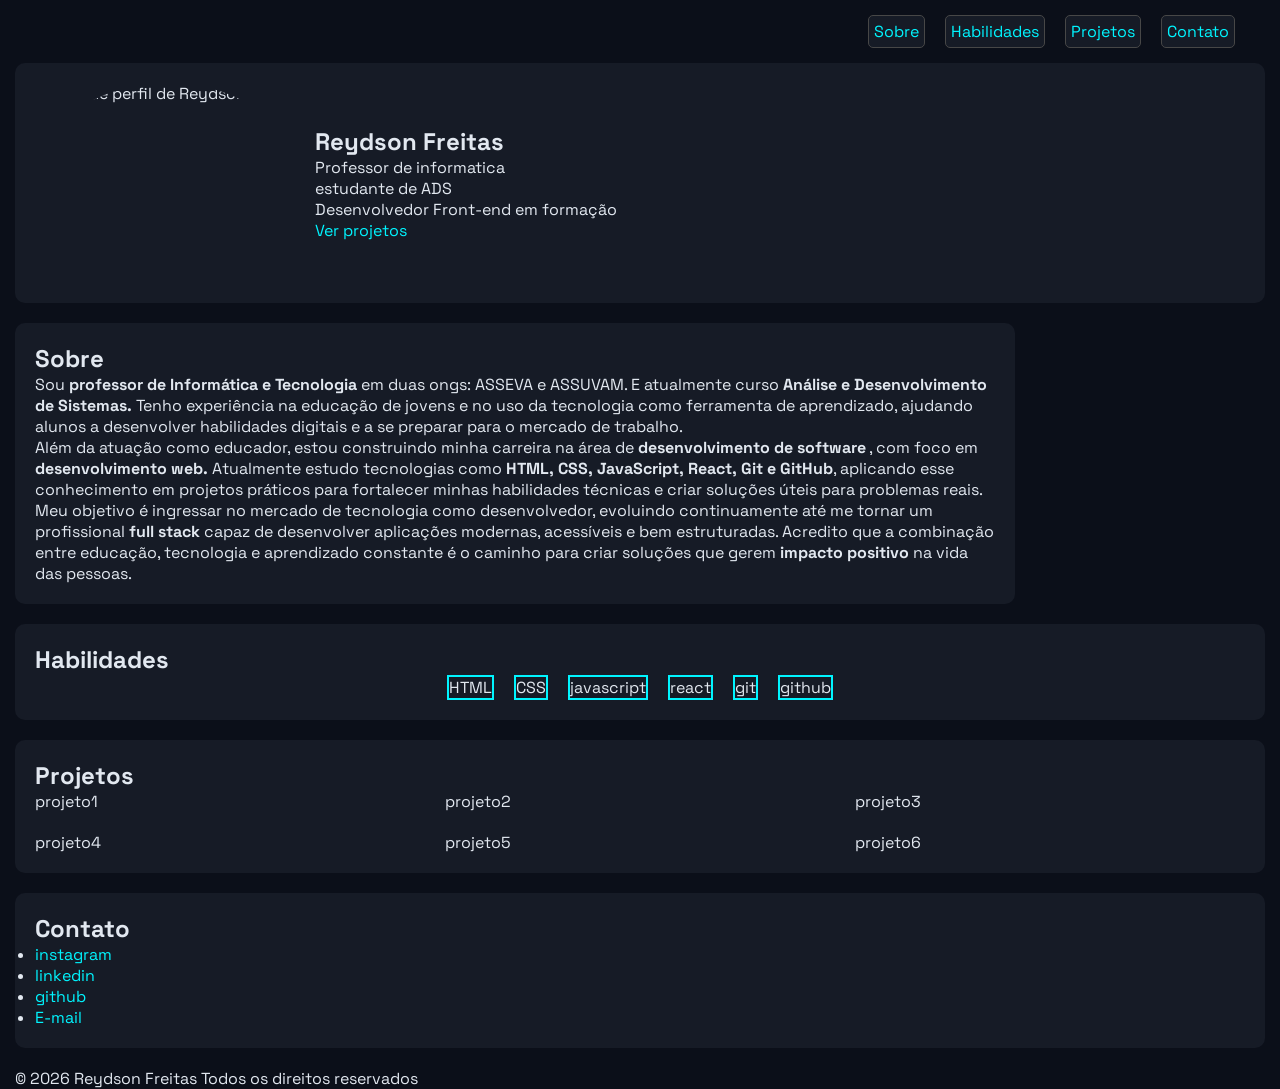
==== index.html @ 90e9b239 "adicionando responsividade" ====
<!DOCTYPE html>
<html lang="pt-br">
<head>
    <meta charset="UTF-8">
    <meta name="viewport" content="width=device-width, initial-scale=1.0">
    <link rel="stylesheet" href="estilos/style.css">
    <title>Reydson Freitas</title>
    
</head>
<body>
    <header>
        <nav>
            
                <a class= "link-menu"href="#sobre">Sobre</a>
                <a class= "link-menu" href="#habilidades">Habilidades</a>
                <a class= "link-menu" href="#projetos">Projetos</a>
                <a class= "link-menu" href="#contato">Contato</a>
                
            
        </nav>
    </header>
    <main>
        <section id="hero" class="card">
            <img id="foto-perfil" src="https://media-for2-1.cdn.whatsapp.net/v/t61.24694-24/645769367_1255260869855147_7227590688720241888_n.jpg?ccb=11-4&oh=01_Q5Aa5AEWdIJqq0IqtTWEjydWsKfgz4oxguf2afzI5N_T5VTfdA&oe=6A67A7CE&_nc_sid=5e03e0&_nc_cat=100" alt="foto de perfil de Reydson freitas">
            <div id="txt-hero">
            <h1>Reydson Freitas</h1>
            <p>Professor de informatica</p>
            <p>estudante de ADS</p>
            <p>Desenvolvedor Front-end em formação</p>
            <a href="#projetos">Ver projetos</a>
            </div>

        </section>
        <section id="sobre" class="card">
            <h2>Sobre</h2>
            <p>Sou <strong> professor de Informática e Tecnologia</strong>  em duas ongs: ASSEVA e ASSUVAM. E atualmente curso <strong>Análise e Desenvolvimento de Sistemas.</strong> Tenho experiência na educação de jovens e no uso da tecnologia como ferramenta de aprendizado, ajudando alunos a desenvolver habilidades digitais e a se preparar para o mercado de trabalho.</p>
                
            <p>Além da atuação como educador, estou construindo minha carreira na área de <strong>desenvolvimento de software</strong> , com foco em <strong>desenvolvimento web.</strong> Atualmente estudo tecnologias como <strong>HTML, CSS, JavaScript, React, Git e GitHub</strong>, aplicando esse conhecimento em projetos práticos para fortalecer minhas habilidades técnicas e criar soluções úteis para problemas reais.</p>
                
            <p>Meu objetivo é ingressar no mercado de tecnologia como desenvolvedor, evoluindo continuamente até me tornar um profissional <strong>full stack</strong> capaz de desenvolver aplicações modernas, acessíveis e bem estruturadas. Acredito que a combinação entre educação, tecnologia e aprendizado constante é o caminho para criar soluções que gerem <strong>impacto positivo</strong> na vida das pessoas.</p>

        </section>
        
        <section id="habilidades" class="card">
            <h2>Habilidades</h2>
            <div id="blocos-habilidade-geral">
                <div class="bloco-habilidade">
                    <p>HTML</p>
                </div>
                
                <div class="bloco-habilidade">
                    <p>CSS</p>
                </div>
                
                <div class="bloco-habilidade">
                    <p>javascript</p>
                </div>
                
                <div class="bloco-habilidade">
                    <p>react</p>
                </div>
                
                <div class="bloco-habilidade">
                    <p>git</p>
                </div>
                
                <div class="bloco-habilidade">
                    <p>github</p>
                </div>
            </div>
        </section>
        
        <section id="projetos" class="card">
            <div id="txt-projetos">
            <h2>Projetos</h2>
            </div>
            <div id="representacao-projetos">
            <div class="projeto">
                <p>projeto1</p>
            </div>
            <div class="projeto">
                <p>projeto2</p>
            </div>
            <div class="projeto">
                <p>projeto3</p>
            </div>
            <div class="projeto">
                <p>projeto4</p>
            </div>
            <div class="projeto">
                <p>projeto5</p>
            </div>
            <div class="projeto">
                <p>projeto6</p>
            </div>
            </div>
        </section>
        <section id="contato" class="card">
            <h2>Contato</h2>
            <ul>
                <li><a href="">instagram</a></li>
                <li><a href="">linkedin</a></li>
                <li><a href="">github</a></li>
                <li><a href="">E-mail</a></li>
                
            </ul>
        </section>
    </main>
    <footer>
        <p>© 2026 Reydson Freitas
Todos os direitos reservados</p>
    </footer>
</body>
</html>
---- estilos/style.css ----
@import url('https://fonts.googleapis.com/css2?family=Fira+Code&family=Space+Grotesk:wght@400;700&display=swap');



*{
    margin: 0;
    padding: 0;
    box-sizing: border-box;
    
}

a {
    color:var(--cor-destaque-primario);
    text-decoration: none;
}
header{
    padding: 15px 30px;
}

header nav{
    display: flex;
    gap: 20px;
    justify-content: flex-end;
    flex-wrap: wrap;
    @media (max-width:750px){
        gap: 2px;
        padding: 0;
    }
}

:root{
    --cor-fundo: #0B0F19;
    --cor-fundo-cards-sesoes: #161B26;
    --cor-texto-principal: #E2E8F0;
    --cor-destaque-primario: #00F5FF;
    --cor-destaque-secundario:#3B82F6;
}
.link-menu {
    background-color: var(--cor-fundo-cards-sesoes);
    color: var(--cor-destaque-primario);
    border: solid 1px rgb(71, 71, 71);
    border-radius: 5px;
    padding: 5px;
    text-decoration: none;
    
}
body{
    background-color: var(--cor-fundo);
    font-family: 'Space Grotesk' , sans-serif;
    margin:0 15px
}

#sobre{
     max-width: 1000px;
}

 #blocos-habilidade-geral{
    display: flex;
    justify-content: center;
    gap: 20px;
    align-items: center;
    flex-wrap:wrap;
 }

.bloco-habilidade{
    border: solid 2px var(--cor-destaque-primario);
}

#hero{
    display:flex;
    gap: 15px;
    align-items: center;
    @media(max-width: 750px){
        align-items:start;
        flex-direction: column;
    }

}

#txt-hero{
    display:flex;
    align-items:flex-start;
    flex-direction: column;
   
}

#foto-perfil{
    height: 200px;
    width: auto;
    border-radius: 50%;
    @media(max-width: 750px){
        height: 150px;
    }
    }



.card{
    background-color: var(--cor-fundo-cards-sesoes);
    color:var(--cor-texto-principal);
    margin-bottom: 20px;
    /*border: 1px solid var(--cor-destaque-primario);*/
    border-radius: 10px;
    padding: 20px;
}

#representacao-projetos{
display:grid;
grid-template-columns:repeat(3,1fr);
gap:20px;
}
footer{
    color: var(--cor-texto-principal);
}
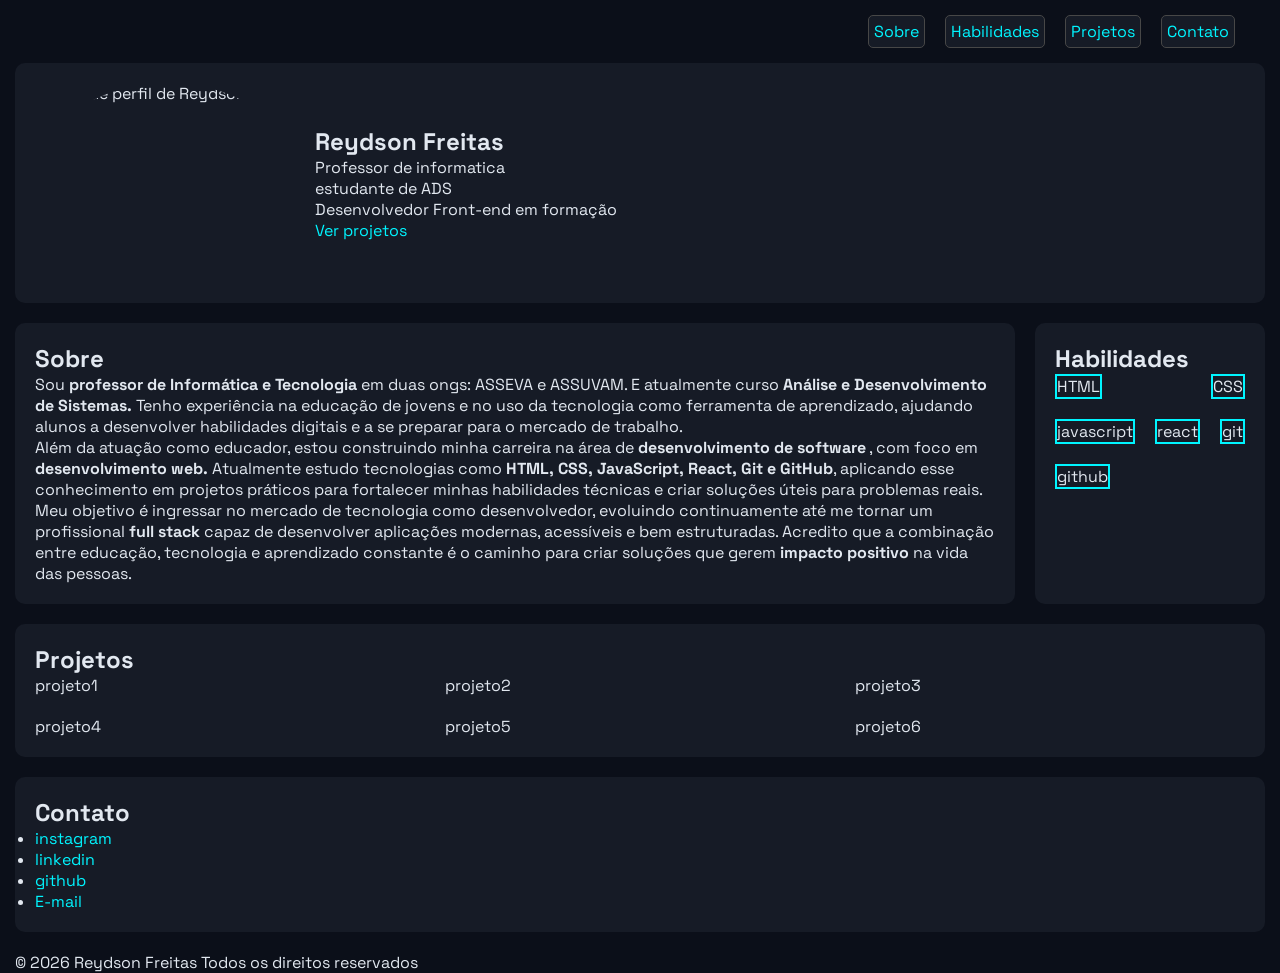
==== commit 65e5c6b7: "juntando sobre e habilidades no mesmo conteiner" ====
--- a/index.html
+++ b/index.html
@@ -31,6 +31,8 @@
             </div>
 
         </section>
+
+        <div id="sobre_e_habilidade">
         <section id="sobre" class="card">
             <h2>Sobre</h2>
             <p>Sou <strong> professor de Informática e Tecnologia</strong>  em duas ongs: ASSEVA e ASSUVAM. E atualmente curso <strong>Análise e Desenvolvimento de Sistemas.</strong> Tenho experiência na educação de jovens e no uso da tecnologia como ferramenta de aprendizado, ajudando alunos a desenvolver habilidades digitais e a se preparar para o mercado de trabalho.</p>
@@ -40,7 +42,6 @@
             <p>Meu objetivo é ingressar no mercado de tecnologia como desenvolvedor, evoluindo continuamente até me tornar um profissional <strong>full stack</strong> capaz de desenvolver aplicações modernas, acessíveis e bem estruturadas. Acredito que a combinação entre educação, tecnologia e aprendizado constante é o caminho para criar soluções que gerem <strong>impacto positivo</strong> na vida das pessoas.</p>
 
         </section>
-        
         <section id="habilidades" class="card">
             <h2>Habilidades</h2>
             <div id="blocos-habilidade-geral">
@@ -69,7 +70,8 @@
                 </div>
             </div>
         </section>
-        
+        </div>
+
         <section id="projetos" class="card">
             <div id="txt-projetos">
             <h2>Projetos</h2>
--- a/estilos/style.css
+++ b/estilos/style.css
@@ -22,11 +22,22 @@
     gap: 20px;
     justify-content: flex-end;
     flex-wrap: wrap;
-    @media (max-width:750px){
+}
+
+@media (max-width:750px) {
+    header nav{
         gap: 2px;
         padding: 0;
     }
+    #hero{
+        align-items:start;
+        flex-direction: column;
+    }
+    #foto-perfil{
+        height: 150px;
+    }
 }
+    
 
 :root{
     --cor-fundo: #0B0F19;
@@ -50,13 +61,23 @@
     margin:0 15px
 }
 
+#sobre_e_habilidade{
+    display: flex;
+    flex-wrap:wrap;
+}
+
 #sobre{
      max-width: 1000px;
+     
+     margin-right: 20px;
+}
+#habilidades{
+    flex: 1;
 }
 
  #blocos-habilidade-geral{
     display: flex;
-    justify-content: center;
+    justify-content:space-between;
     gap: 20px;
     align-items: center;
     flex-wrap:wrap;
@@ -70,11 +91,6 @@
     display:flex;
     gap: 15px;
     align-items: center;
-    @media(max-width: 750px){
-        align-items:start;
-        flex-direction: column;
-    }
-
 }
 
 #txt-hero{
@@ -88,9 +104,6 @@
     height: 200px;
     width: auto;
     border-radius: 50%;
-    @media(max-width: 750px){
-        height: 150px;
-    }
     }
 
 
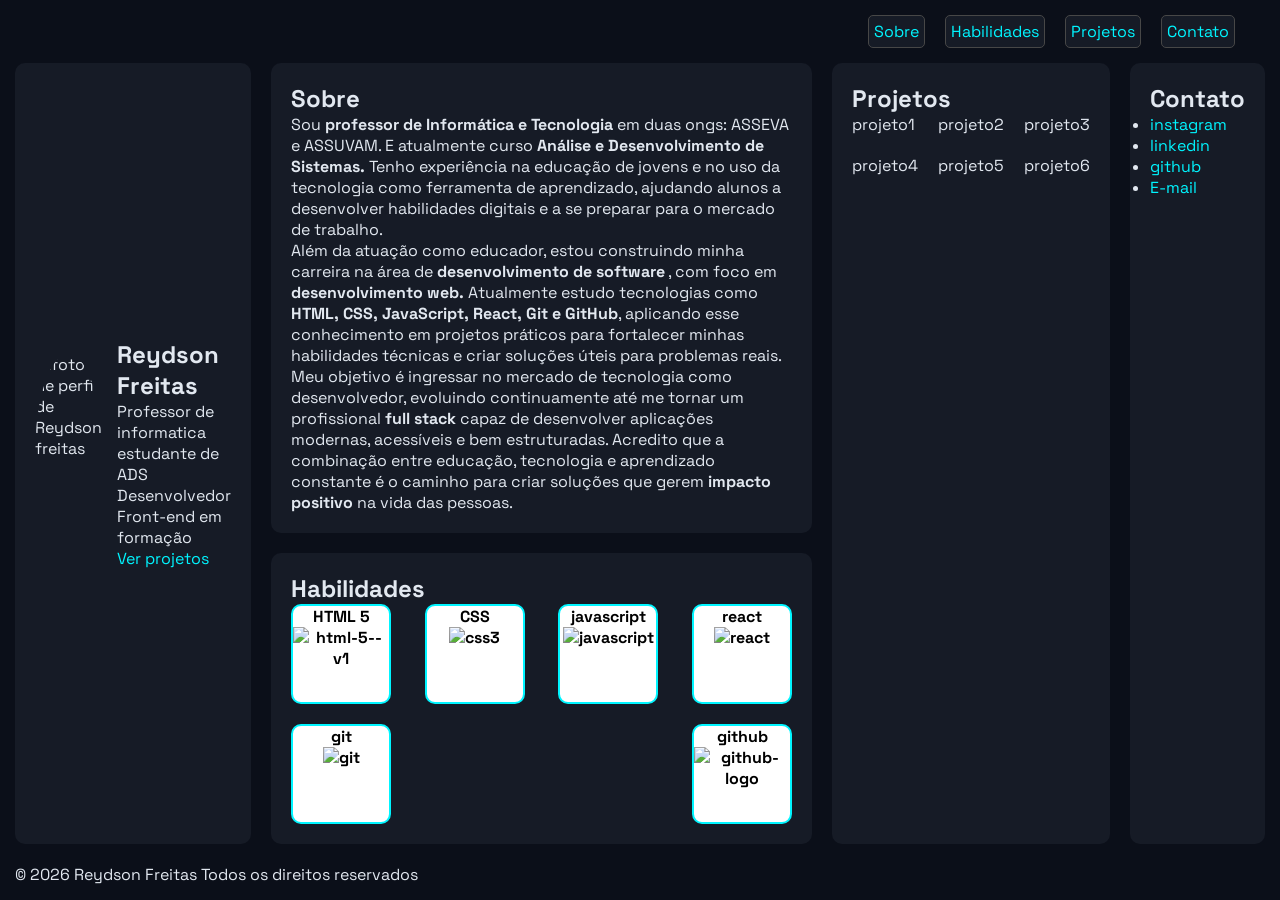
==== commit 24977299: "melhorias de responsividade e adicição de logos em habilidades" ====
--- a/index.html
+++ b/index.html
@@ -46,27 +46,33 @@
             <h2>Habilidades</h2>
             <div id="blocos-habilidade-geral">
                 <div class="bloco-habilidade">
-                    <p>HTML</p>
+                    <p>HTML 5</p>
+                    <img width="48" height="48" src="https://img.icons8.com/color/48/html-5--v1.png" alt="html-5--v1"/>
                 </div>
                 
                 <div class="bloco-habilidade">
                     <p>CSS</p>
+                    <img src="https://img.icons8.com/fluency/48/css3.png" alt="css3"/>
                 </div>
                 
                 <div class="bloco-habilidade">
                     <p>javascript</p>
+                    <img src="https://img.icons8.com/fluency/48/javascript.png" alt="javascript"/>
                 </div>
                 
                 <div class="bloco-habilidade">
                     <p>react</p>
+                    <img  src="https://img.icons8.com/officel/80/react.png" alt="react"/>
                 </div>
                 
                 <div class="bloco-habilidade">
                     <p>git</p>
+                    <img  src="https://img.icons8.com/color/48/git.png" alt="git"/>
                 </div>
                 
                 <div class="bloco-habilidade">
                     <p>github</p>
+                    <img src="https://img.icons8.com/3d-fluency/94/github-logo.png" alt="github-logo"/>
                 </div>
             </div>
         </section>
--- a/estilos/style.css
+++ b/estilos/style.css
@@ -36,8 +36,16 @@
     #foto-perfil{
         height: 150px;
     }
+
 }
-    
+ 
+@media(max-width:1335px){
+    #sobre_e_habilidade{
+        display: flex;
+        flex-direction: column;
+        
+    }
+}
 
 :root{
     --cor-fundo: #0B0F19;
@@ -58,18 +66,23 @@
 body{
     background-color: var(--cor-fundo);
     font-family: 'Space Grotesk' , sans-serif;
-    margin:0 15px
+    margin:0 15px;
+}
+
+main{
+    display: flex;
+    gap: 20px;
 }
 
 #sobre_e_habilidade{
     display: flex;
     flex-wrap:wrap;
+    gap: 20px;
 }
 
 #sobre{
-     max-width: 1000px;
-     
-     margin-right: 20px;
+     flex:2;
+     margin: 0;
 }
 #habilidades{
     flex: 1;
@@ -85,6 +98,22 @@
 
 .bloco-habilidade{
     border: solid 2px var(--cor-destaque-primario);
+    background-color: white;
+    color: black;
+    font-weight: bold;
+    text-align: center;
+    height: 100px;
+    width: 100px;
+    border-radius: 10px;
+}
+.bloco-habilidade:hover{
+    transform: translateY(-5px);
+    box-shadow: 0 15px 35px var(--cor-destaque-primario);
+}
+
+
+.bloco-habilidade img{
+    height: 60px;
 }
 
 #hero{
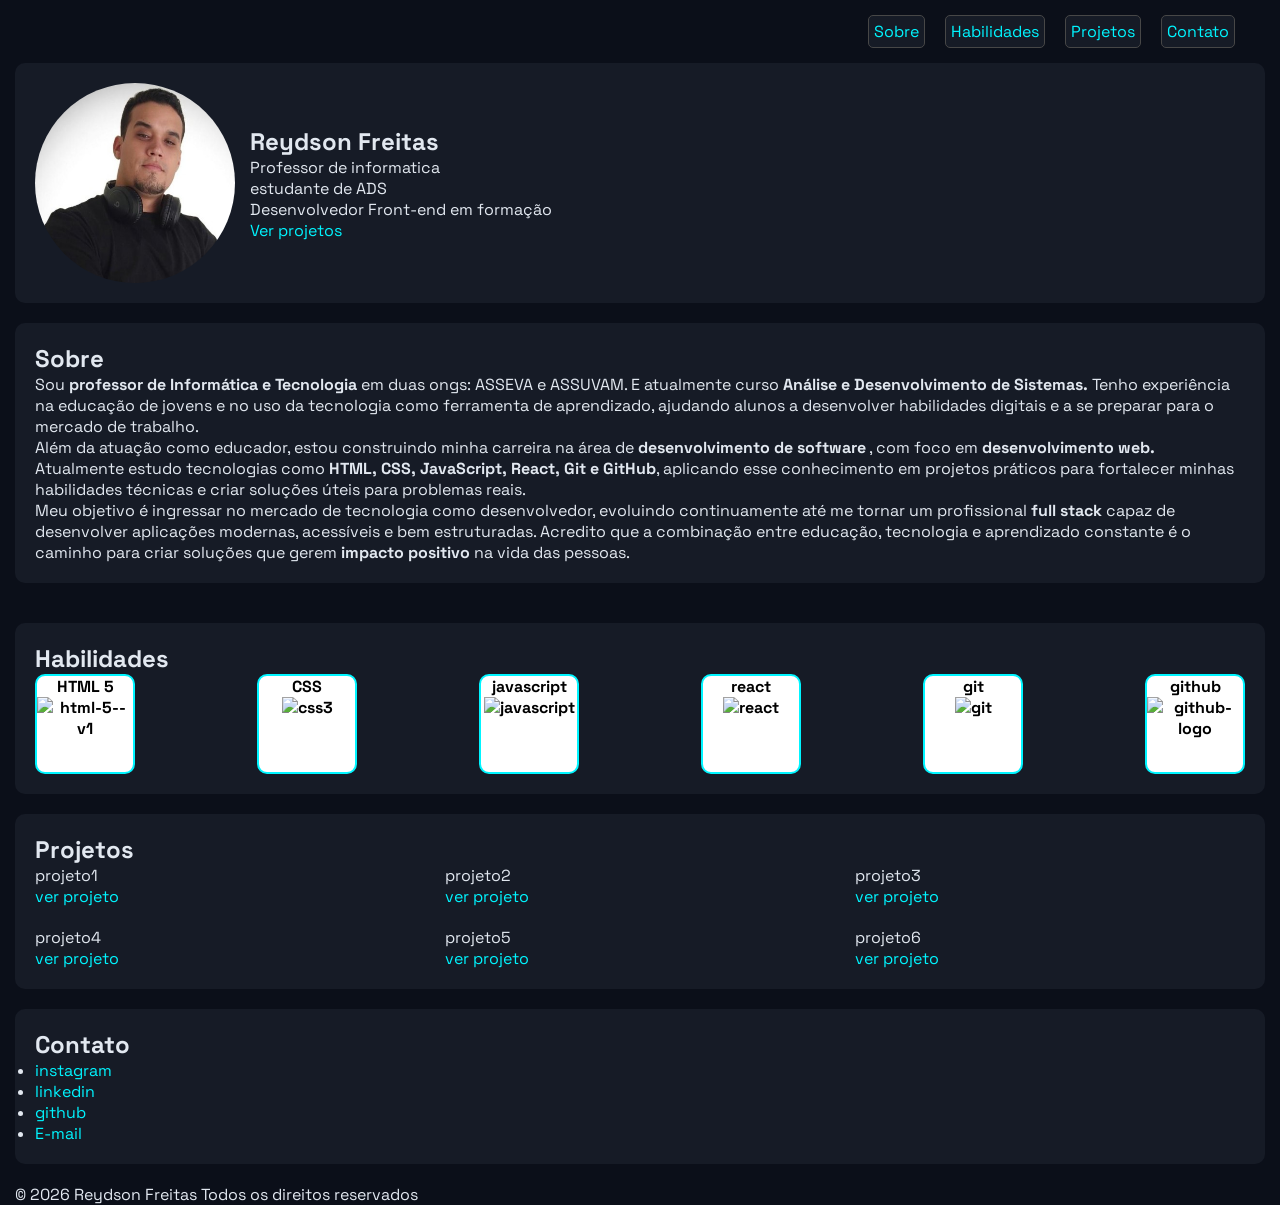
==== commit cc1dee4f: "adicionando links de contato e pagina de projeto em manutenção" ====
--- a/index.html
+++ b/index.html
@@ -21,7 +21,7 @@
     </header>
     <main>
         <section id="hero" class="card">
-            <img id="foto-perfil" src="https://media-for2-1.cdn.whatsapp.net/v/t61.24694-24/645769367_1255260869855147_7227590688720241888_n.jpg?ccb=11-4&oh=01_Q5Aa5AEWdIJqq0IqtTWEjydWsKfgz4oxguf2afzI5N_T5VTfdA&oe=6A67A7CE&_nc_sid=5e03e0&_nc_cat=100" alt="foto de perfil de Reydson freitas">
+            <img id="foto-perfil" src="imagens/foto_perfil_reydson.jpg" alt="foto_perfil_Reydson">
             <div id="txt-hero">
             <h1>Reydson Freitas</h1>
             <p>Professor de informatica</p>
@@ -85,31 +85,37 @@
             <div id="representacao-projetos">
             <div class="projeto">
                 <p>projeto1</p>
+                <a href="pagina-em-manutencao.html" target="_blank">ver projeto</a>
             </div>
             <div class="projeto">
                 <p>projeto2</p>
+                <a href="pagina-em-manutencao.html" target="_blank">ver projeto</a>
             </div>
             <div class="projeto">
                 <p>projeto3</p>
+                <a href="pagina-em-manutencao.html" target="_blank">ver projeto</a>
             </div>
             <div class="projeto">
                 <p>projeto4</p>
+                <a href="pagina-em-manutencao.html" target="_blank">ver projeto</a>
             </div>
             <div class="projeto">
                 <p>projeto5</p>
+                <a href="pagina-em-manutencao.html">ver projeto</a>
             </div>
             <div class="projeto">
                 <p>projeto6</p>
+                <a href="pagina-em-manutencao.html" target="_blank">ver projeto</a>
             </div>
             </div>
         </section>
         <section id="contato" class="card">
             <h2>Contato</h2>
             <ul>
-                <li><a href="">instagram</a></li>
-                <li><a href="">linkedin</a></li>
-                <li><a href="">github</a></li>
-                <li><a href="">E-mail</a></li>
+                <li><a href="https://www.instagram.com/reydson_freitas/" target="_blank">instagram</a></li>
+                <li><a href="https://www.linkedin.com/in/reydson-freitas-dev/" target="_blank">linkedin</a></li>
+                <li><a href="https://github.com/reydsonrafael" target="_blank">github</a></li>
+                <li><a href="mailto:reydsonrafael79495@gmail.com" target="_blank">E-mail</a></li>
                 
             </ul>
         </section>
--- a/estilos/style.css
+++ b/estilos/style.css
@@ -70,8 +70,8 @@
 }
 
 main{
-    display: flex;
     gap: 20px;
+
 }
 
 #sobre_e_habilidade{
@@ -82,7 +82,7 @@
 
 #sobre{
      flex:2;
-     margin: 0;
+     
 }
 #habilidades{
     flex: 1;
@@ -114,6 +114,7 @@
 
 .bloco-habilidade img{
     height: 60px;
+    width: 60px;
 }
 
 #hero{
@@ -131,7 +132,7 @@
 
 #foto-perfil{
     height: 200px;
-    width: auto;
+    width: 200px;
     border-radius: 50%;
     }
 
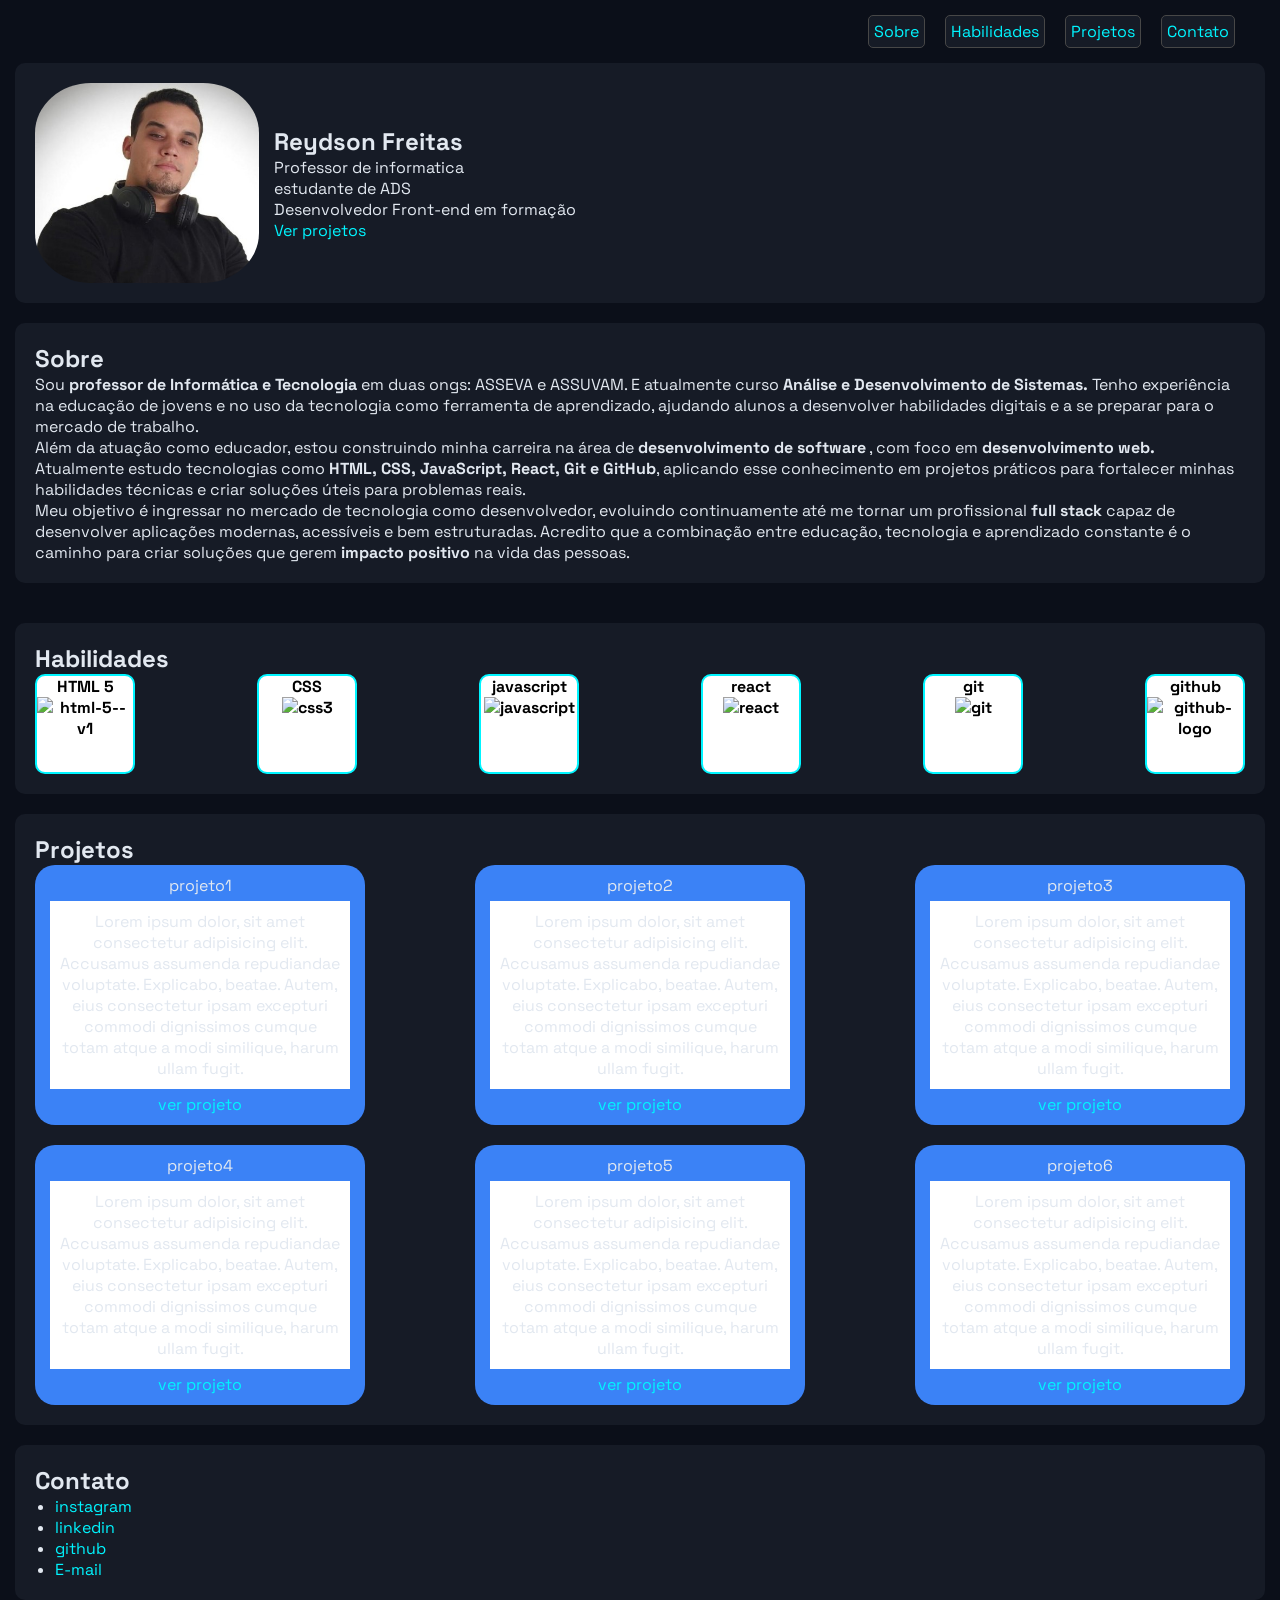
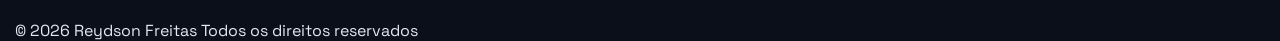
==== commit 93b2b577: "melhorando estrutura das habilidades" ====
--- a/index.html
+++ b/index.html
@@ -85,26 +85,44 @@
             <div id="representacao-projetos">
             <div class="projeto">
                 <p>projeto1</p>
+                <div class="conteudo-projetos">
+                    <p>Lorem ipsum dolor, sit amet consectetur adipisicing elit. Accusamus assumenda repudiandae voluptate. Explicabo, beatae. Autem, eius consectetur ipsam excepturi commodi dignissimos cumque totam atque a modi similique, harum ullam fugit.</p>
+                </div>
                 <a href="pagina-em-manutencao.html" target="_blank">ver projeto</a>
             </div>
             <div class="projeto">
                 <p>projeto2</p>
+                <div class="conteudo-projetos">
+                    <p>Lorem ipsum dolor, sit amet consectetur adipisicing elit. Accusamus assumenda repudiandae voluptate. Explicabo, beatae. Autem, eius consectetur ipsam excepturi commodi dignissimos cumque totam atque a modi similique, harum ullam fugit.</p>
+                </div>
                 <a href="pagina-em-manutencao.html" target="_blank">ver projeto</a>
             </div>
             <div class="projeto">
                 <p>projeto3</p>
+                <div class="conteudo-projetos">
+                    <p>Lorem ipsum dolor, sit amet consectetur adipisicing elit. Accusamus assumenda repudiandae voluptate. Explicabo, beatae. Autem, eius consectetur ipsam excepturi commodi dignissimos cumque totam atque a modi similique, harum ullam fugit.</p>
+                </div>
                 <a href="pagina-em-manutencao.html" target="_blank">ver projeto</a>
             </div>
             <div class="projeto">
                 <p>projeto4</p>
+                <div class="conteudo-projetos">
+                    <p>Lorem ipsum dolor, sit amet consectetur adipisicing elit. Accusamus assumenda repudiandae voluptate. Explicabo, beatae. Autem, eius consectetur ipsam excepturi commodi dignissimos cumque totam atque a modi similique, harum ullam fugit.</p>
+                </div>
                 <a href="pagina-em-manutencao.html" target="_blank">ver projeto</a>
             </div>
             <div class="projeto">
                 <p>projeto5</p>
+                <div class="conteudo-projetos">
+                    <p>Lorem ipsum dolor, sit amet consectetur adipisicing elit. Accusamus assumenda repudiandae voluptate. Explicabo, beatae. Autem, eius consectetur ipsam excepturi commodi dignissimos cumque totam atque a modi similique, harum ullam fugit.</p>
+                </div>
                 <a href="pagina-em-manutencao.html">ver projeto</a>
             </div>
             <div class="projeto">
                 <p>projeto6</p>
+                <div class="conteudo-projetos">
+                    <p>Lorem ipsum dolor, sit amet consectetur adipisicing elit. Accusamus assumenda repudiandae voluptate. Explicabo, beatae. Autem, eius consectetur ipsam excepturi commodi dignissimos cumque totam atque a modi similique, harum ullam fugit.</p>
+                </div>
                 <a href="pagina-em-manutencao.html" target="_blank">ver projeto</a>
             </div>
             </div>
--- a/estilos/style.css
+++ b/estilos/style.css
@@ -85,7 +85,7 @@
      
 }
 #habilidades{
-    flex: 1;
+    flex: 2;
 }
 
  #blocos-habilidade-geral{
@@ -106,7 +106,7 @@
     width: 100px;
     border-radius: 10px;
 }
-.bloco-habilidade:hover{
+.bloco-habilidade:hover, .projeto:hover{
     transform: translateY(-5px);
     box-shadow: 0 15px 35px var(--cor-destaque-primario);
 }
@@ -132,11 +132,15 @@
 
 #foto-perfil{
     height: 200px;
-    width: 200px;
-    border-radius: 50%;
+    width: auto;
+    border-radius: 25%;
+    
     }
 
-
+#hero:hover, #sobre:hover, #habilidades:hover, #projetos:hover,#contato:hover{
+    box-shadow: 0px 5px 5px 5px #fcfcfd36;
+    /*transform: translateY(-5px);*/
+}
 
 .card{
     background-color: var(--cor-fundo-cards-sesoes);
@@ -148,9 +152,41 @@
 }
 
 #representacao-projetos{
-display:grid;
-grid-template-columns:repeat(3,1fr);
-gap:20px;
+    display: flex;
+    justify-content:space-between;
+    gap: 20px;
+    align-items: center;
+    flex-wrap:wrap;
+    text-align: center;
+    flex:auto;
+    
+}
+
+.projeto{
+   
+    background-color: #3B82F6;
+    justify-content: center;
+    align-items: center;
+    flex-wrap: wrap; 
+    border-radius: 20px;
+    padding: 10px;
+}
+
+.projeto p{
+    width: 100%;
+    justify-content: center;
+    text-align: center;
+}
+
+.conteudo-projetos{
+    background-color: white;
+    width: 300px;
+    margin: 5px;;
+    padding: 10px;
+}
+
+#contato ul{
+    padding-left: 20px;
 }
 footer{
     color: var(--cor-texto-principal);
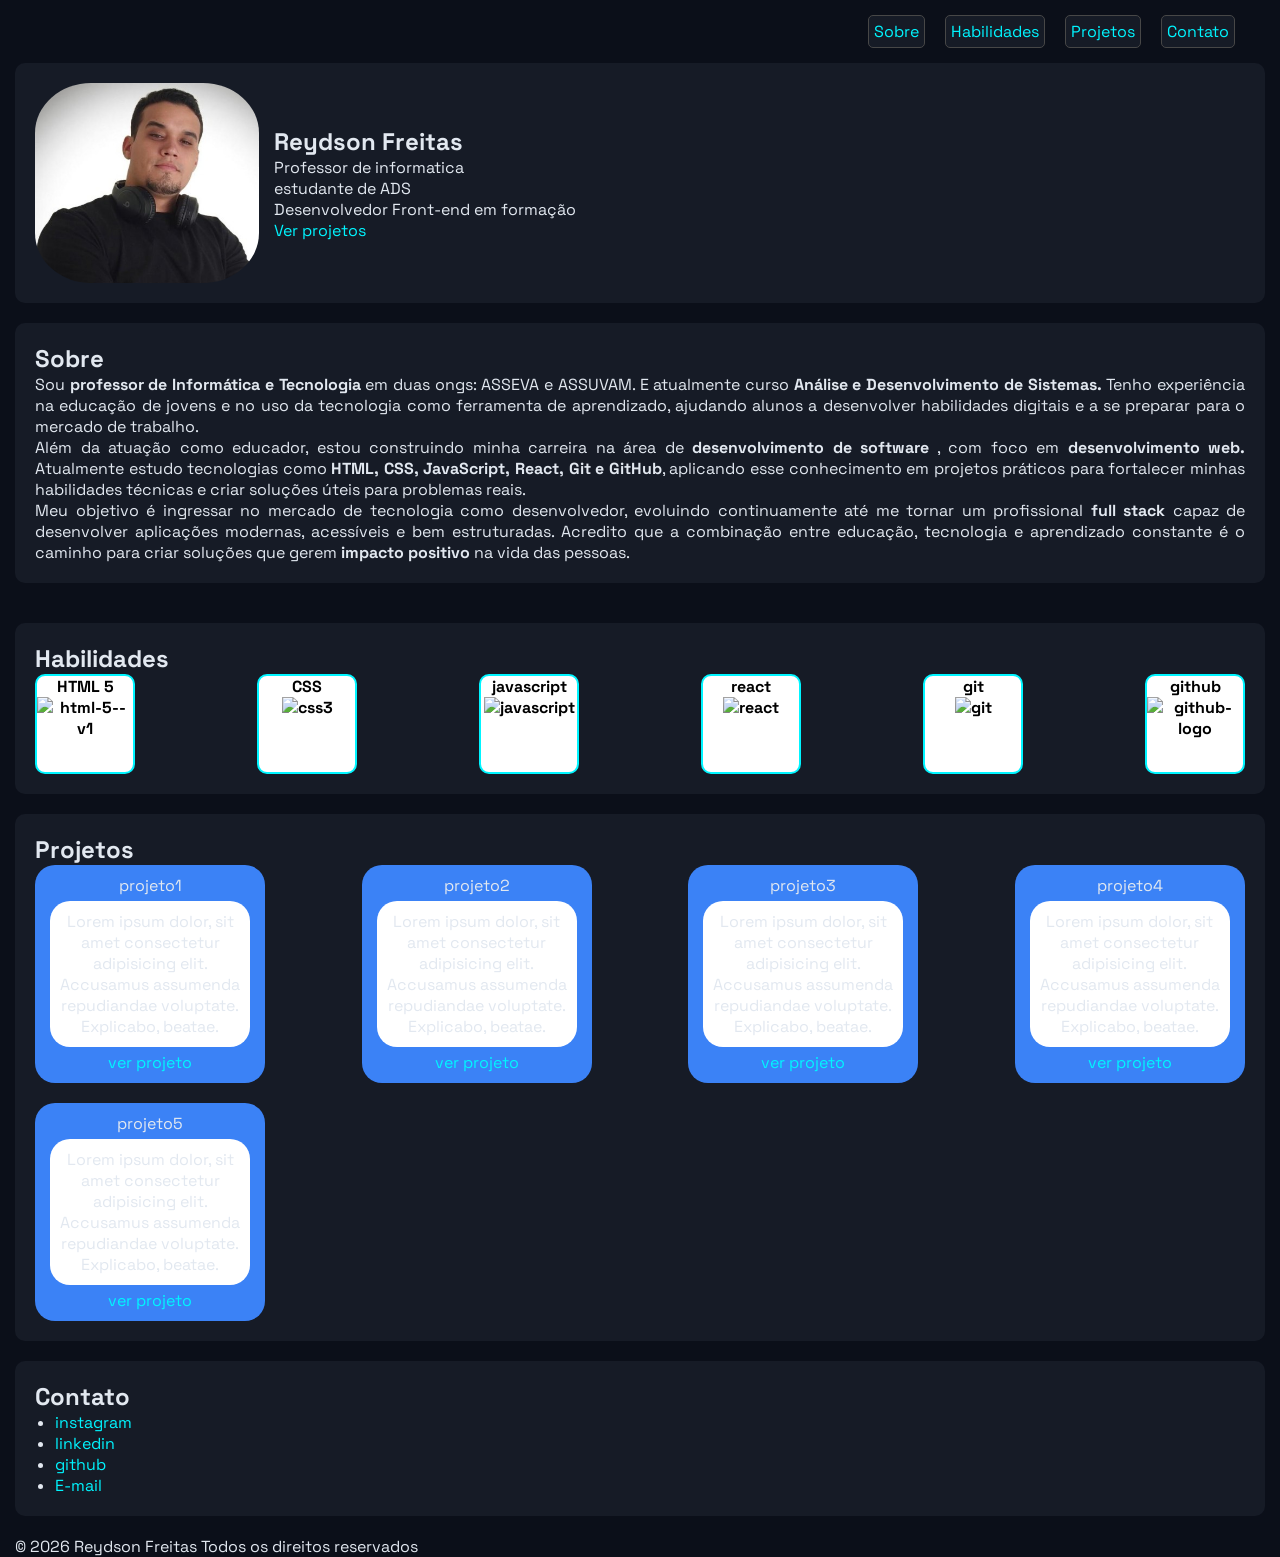
==== commit e444093c: "melhorando o a cara dos projetos, cores, flexbox, etc. esta quase la, acredito! importante lembrar d" ====
--- a/index.html
+++ b/index.html
@@ -86,45 +86,45 @@
             <div class="projeto">
                 <p>projeto1</p>
                 <div class="conteudo-projetos">
-                    <p>Lorem ipsum dolor, sit amet consectetur adipisicing elit. Accusamus assumenda repudiandae voluptate. Explicabo, beatae. Autem, eius consectetur ipsam excepturi commodi dignissimos cumque totam atque a modi similique, harum ullam fugit.</p>
+                    <p>Lorem ipsum dolor, sit amet consectetur adipisicing elit. Accusamus assumenda repudiandae voluptate. Explicabo, beatae.</p>
                 </div>
                 <a href="pagina-em-manutencao.html" target="_blank">ver projeto</a>
             </div>
             <div class="projeto">
                 <p>projeto2</p>
                 <div class="conteudo-projetos">
-                    <p>Lorem ipsum dolor, sit amet consectetur adipisicing elit. Accusamus assumenda repudiandae voluptate. Explicabo, beatae. Autem, eius consectetur ipsam excepturi commodi dignissimos cumque totam atque a modi similique, harum ullam fugit.</p>
+                    <p>Lorem ipsum dolor, sit amet consectetur adipisicing elit. Accusamus assumenda repudiandae voluptate. Explicabo, beatae.</p>
                 </div>
                 <a href="pagina-em-manutencao.html" target="_blank">ver projeto</a>
             </div>
             <div class="projeto">
                 <p>projeto3</p>
                 <div class="conteudo-projetos">
-                    <p>Lorem ipsum dolor, sit amet consectetur adipisicing elit. Accusamus assumenda repudiandae voluptate. Explicabo, beatae. Autem, eius consectetur ipsam excepturi commodi dignissimos cumque totam atque a modi similique, harum ullam fugit.</p>
+                    <p>Lorem ipsum dolor, sit amet consectetur adipisicing elit. Accusamus assumenda repudiandae voluptate. Explicabo, beatae.</p>
                 </div>
                 <a href="pagina-em-manutencao.html" target="_blank">ver projeto</a>
             </div>
             <div class="projeto">
                 <p>projeto4</p>
                 <div class="conteudo-projetos">
-                    <p>Lorem ipsum dolor, sit amet consectetur adipisicing elit. Accusamus assumenda repudiandae voluptate. Explicabo, beatae. Autem, eius consectetur ipsam excepturi commodi dignissimos cumque totam atque a modi similique, harum ullam fugit.</p>
+                    <p>Lorem ipsum dolor, sit amet consectetur adipisicing elit. Accusamus assumenda repudiandae voluptate. Explicabo, beatae.</p>
                 </div>
                 <a href="pagina-em-manutencao.html" target="_blank">ver projeto</a>
             </div>
             <div class="projeto">
                 <p>projeto5</p>
                 <div class="conteudo-projetos">
-                    <p>Lorem ipsum dolor, sit amet consectetur adipisicing elit. Accusamus assumenda repudiandae voluptate. Explicabo, beatae. Autem, eius consectetur ipsam excepturi commodi dignissimos cumque totam atque a modi similique, harum ullam fugit.</p>
+                    <p>Lorem ipsum dolor, sit amet consectetur adipisicing elit. Accusamus assumenda repudiandae voluptate. Explicabo, beatae.</p>
                 </div>
                 <a href="pagina-em-manutencao.html">ver projeto</a>
             </div>
-            <div class="projeto">
+            <!--<div class="projeto">
                 <p>projeto6</p>
                 <div class="conteudo-projetos">
-                    <p>Lorem ipsum dolor, sit amet consectetur adipisicing elit. Accusamus assumenda repudiandae voluptate. Explicabo, beatae. Autem, eius consectetur ipsam excepturi commodi dignissimos cumque totam atque a modi similique, harum ullam fugit.</p>
+                    <p>Lorem ipsum dolor, sit amet consectetur adipisicing elit. Accusamus assumenda repudiandae voluptate. Explicabo, beatae.</p>
                 </div>
                 <a href="pagina-em-manutencao.html" target="_blank">ver projeto</a>
-            </div>
+            </div>-->
             </div>
         </section>
         <section id="contato" class="card">
--- a/estilos/style.css
+++ b/estilos/style.css
@@ -35,8 +35,7 @@
     }
     #foto-perfil{
         height: 150px;
-    }
-
+    } 
 }
  
 @media(max-width:1335px){
@@ -44,6 +43,17 @@
         display: flex;
         flex-direction: column;
         
+    }
+}
+@media (max-width:549px){
+#representacao-projetos{
+        display: flex;
+        justify-content: center;
+        align-items: center;
+        text-align: center;
+        margin: 0;
+        flex-direction: column;
+        flex-wrap: wrap;
     }
 }
 
@@ -82,7 +92,7 @@
 
 #sobre{
      flex:2;
-     
+     text-align: justify;
 }
 #habilidades{
     flex: 2;
@@ -180,9 +190,10 @@
 
 .conteudo-projetos{
     background-color: white;
-    width: 300px;
+    width: 200px;
     margin: 5px;;
     padding: 10px;
+    border-radius: 20px;
 }
 
 #contato ul{
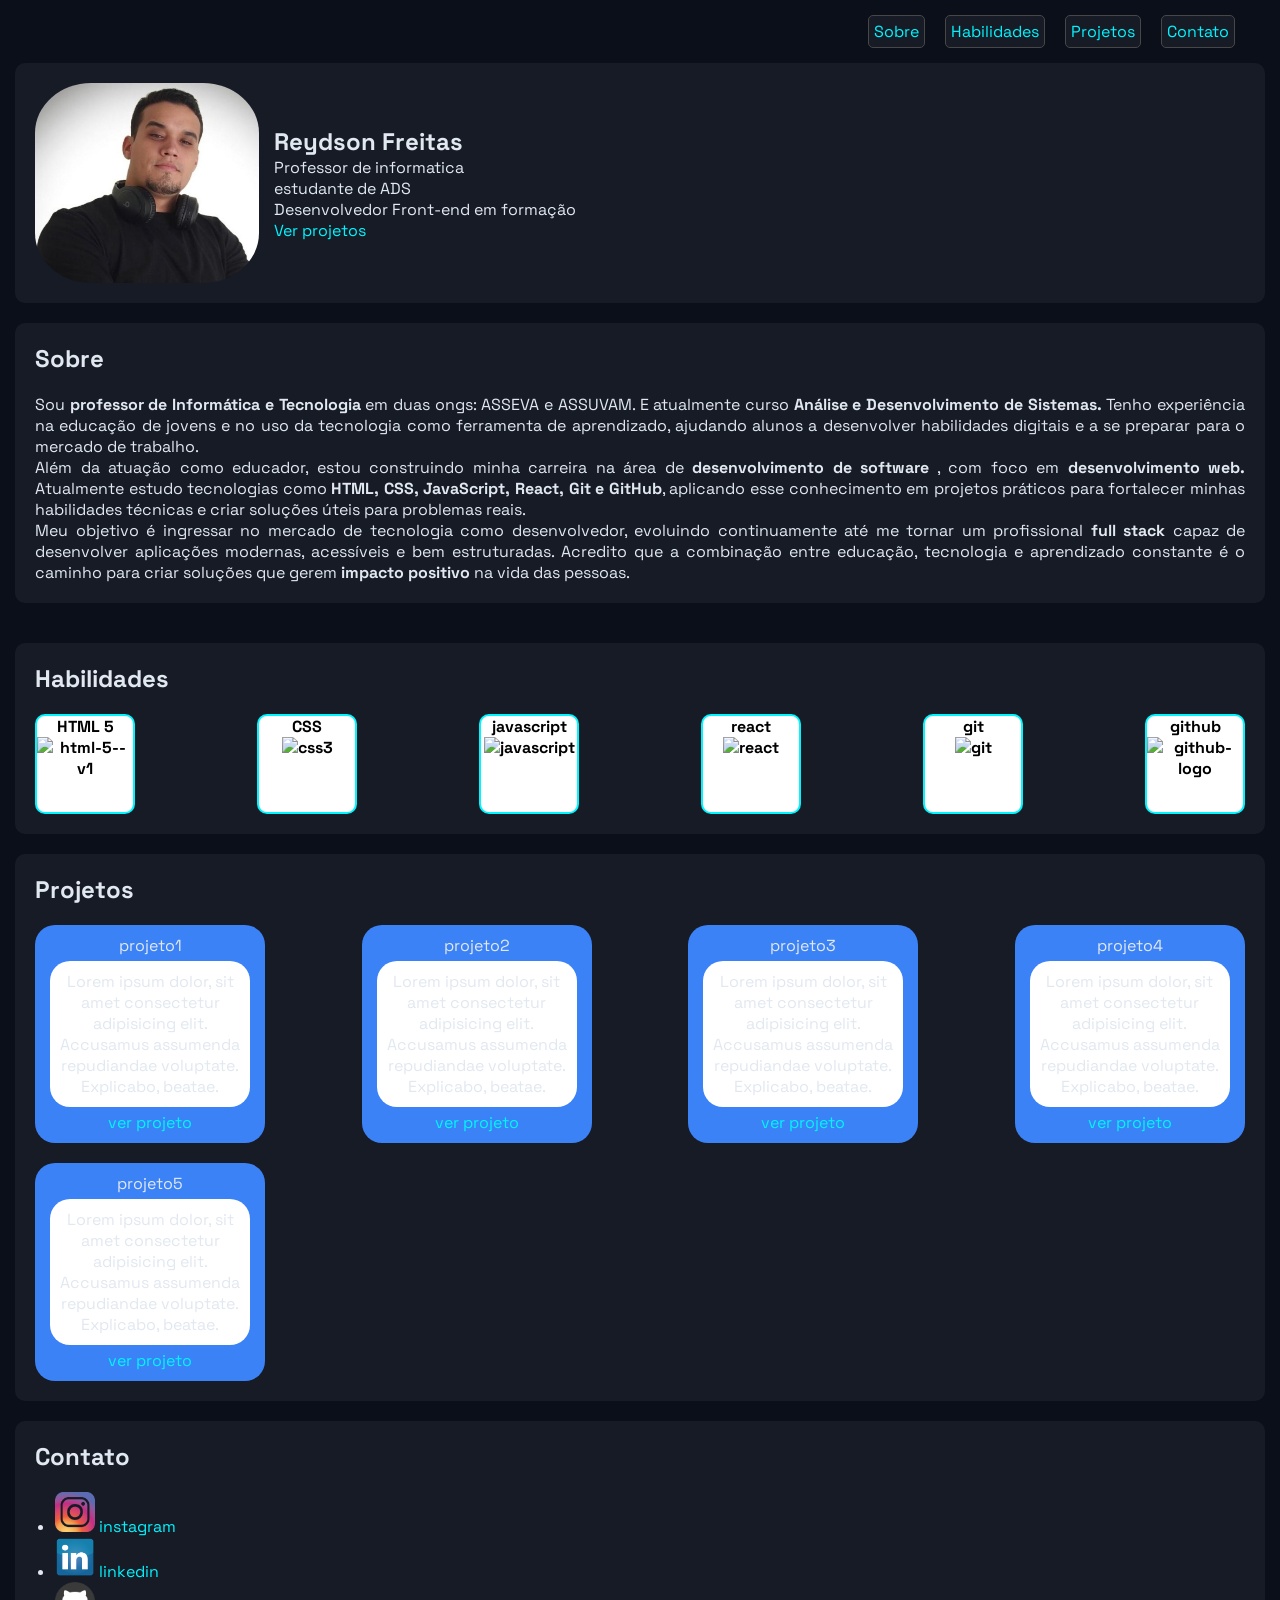
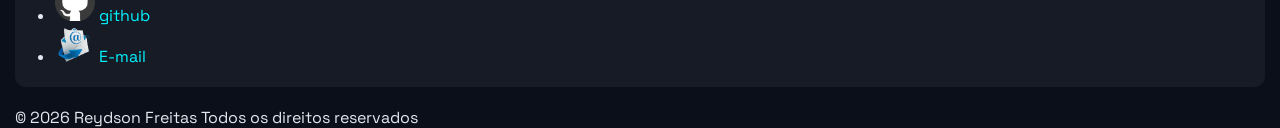
==== commit f1941889: "adicionando os icones das redes sociais" ====
--- a/index.html
+++ b/index.html
@@ -130,10 +130,18 @@
         <section id="contato" class="card">
             <h2>Contato</h2>
             <ul>
-                <li><a href="https://www.instagram.com/reydson_freitas/" target="_blank">instagram</a></li>
-                <li><a href="https://www.linkedin.com/in/reydson-freitas-dev/" target="_blank">linkedin</a></li>
-                <li><a href="https://github.com/reydsonrafael" target="_blank">github</a></li>
-                <li><a href="mailto:reydsonrafael79495@gmail.com" target="_blank">E-mail</a></li>
+                <li>
+                    <img src="imagens/logo-instagram.png" alt="logo instagram">
+                    <a href="https://www.instagram.com/reydson_freitas/" target="_blank">instagram</a></li>
+                <li>
+                    <img src="imagens/logo-linkedin.png" alt="logo linkedin">
+                    <a href="https://www.linkedin.com/in/reydson-freitas-dev/" target="_blank">linkedin</a></li>
+                <li>
+                    <img src="imagens/logo-github.png" alt="logo github">
+                    <a href="https://github.com/reydsonrafael" target="_blank">github</a></li>
+                <li>
+                    <img src="imagens/simbolo-email.png" alt="simbolo email">
+                    <a href="mailto:reydsonrafael79495@gmail.com" target="_blank">E-mail</a></li>
                 
             </ul>
         </section>
--- a/estilos/style.css
+++ b/estilos/style.css
@@ -64,6 +64,10 @@
     --cor-destaque-primario: #00F5FF;
     --cor-destaque-secundario:#3B82F6;
 }
+
+h2{
+    margin-bottom: 20px;
+}
 .link-menu {
     background-color: var(--cor-fundo-cards-sesoes);
     color: var(--cor-destaque-primario);
@@ -195,7 +199,9 @@
     padding: 10px;
     border-radius: 20px;
 }
-
+#contato img{
+width: 40px;
+}
 #contato ul{
     padding-left: 20px;
 }
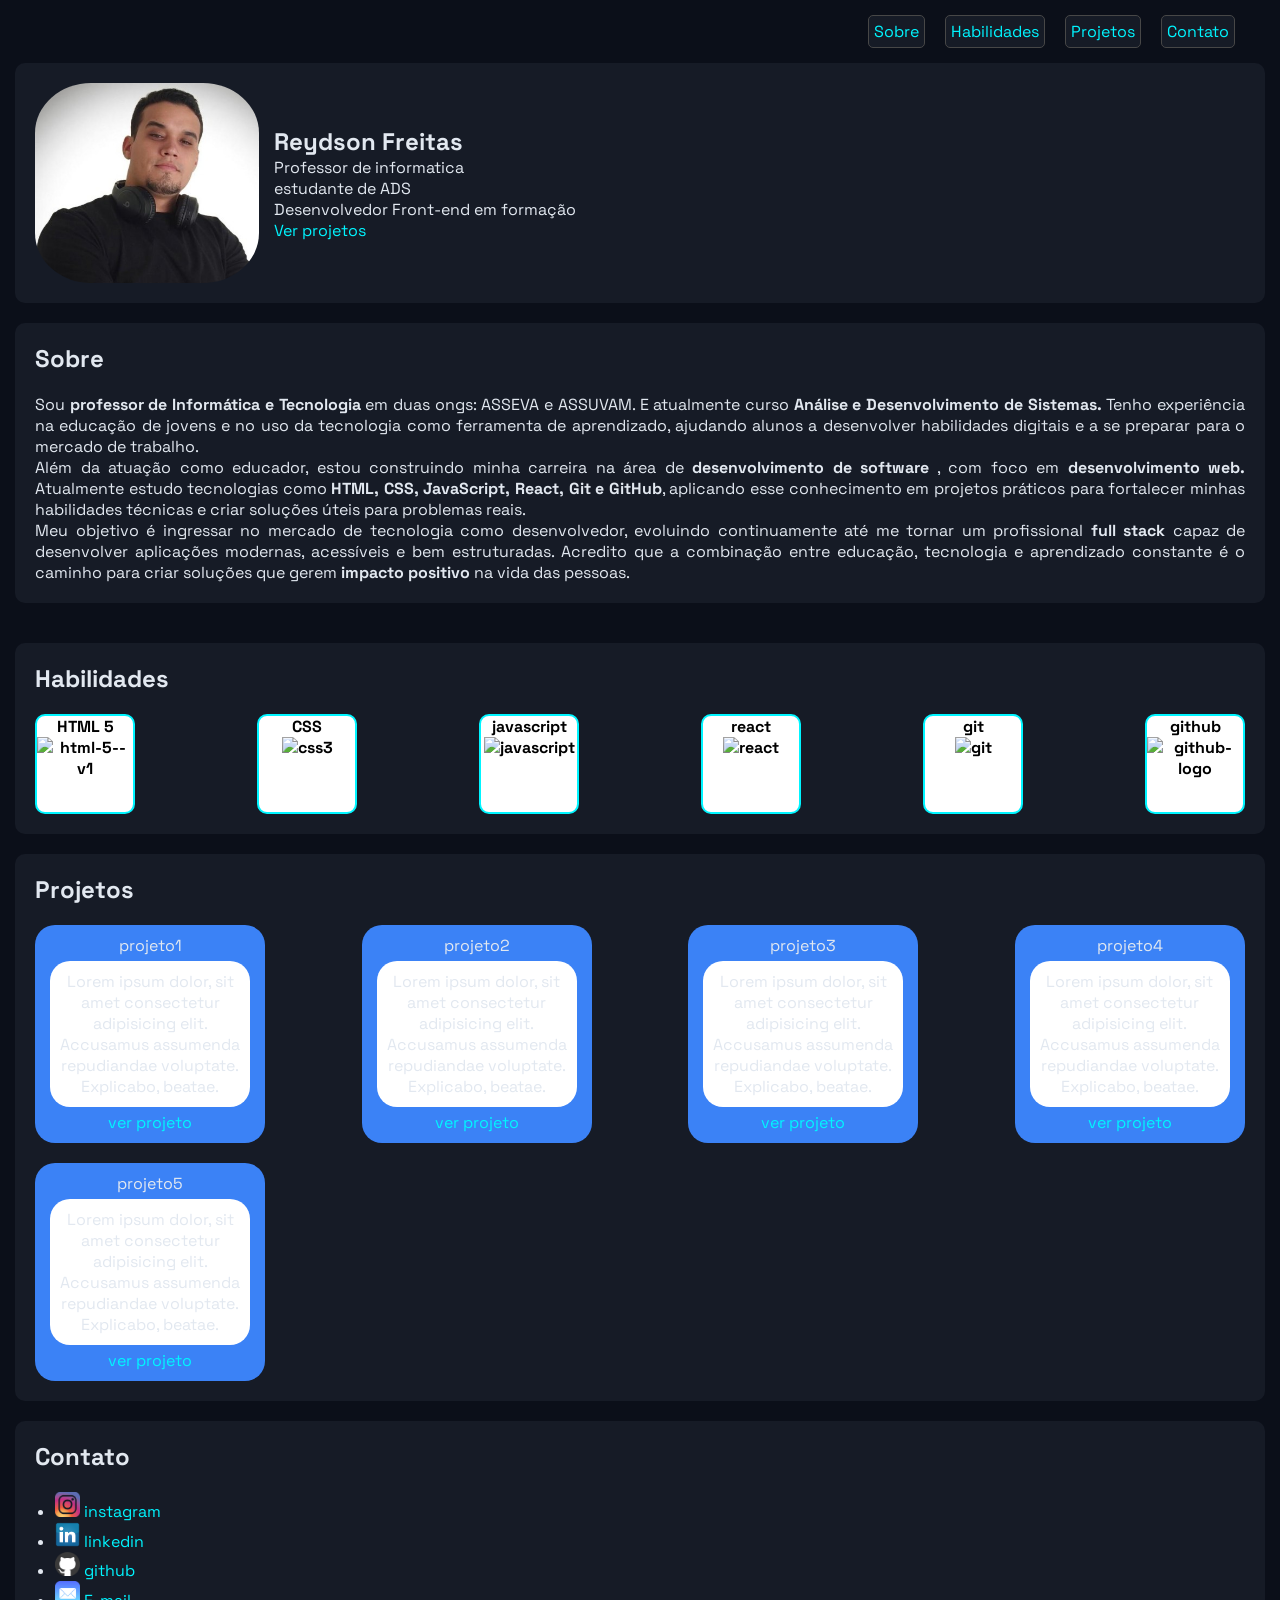
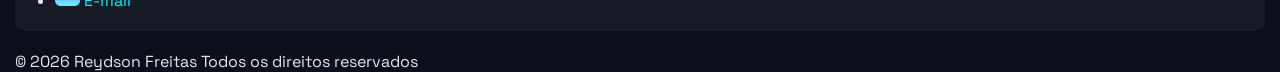
==== commit 3ddb9777: "pequenas melhorias, no css, html, pag-manutenção e deletei uma pagina teste" ====
--- a/index.html
+++ b/index.html
@@ -140,7 +140,7 @@
                     <img src="imagens/logo-github.png" alt="logo github">
                     <a href="https://github.com/reydsonrafael" target="_blank">github</a></li>
                 <li>
-                    <img src="imagens/simbolo-email.png" alt="simbolo email">
+                    <img src="imagens/simbolo-email-2.png" alt="simbolo email">
                     <a href="mailto:reydsonrafael79495@gmail.com" target="_blank">E-mail</a></li>
                 
             </ul>
--- a/estilos/style.css
+++ b/estilos/style.css
@@ -200,7 +200,7 @@
     border-radius: 20px;
 }
 #contato img{
-width: 40px;
+width: 25px;
 }
 #contato ul{
     padding-left: 20px;
